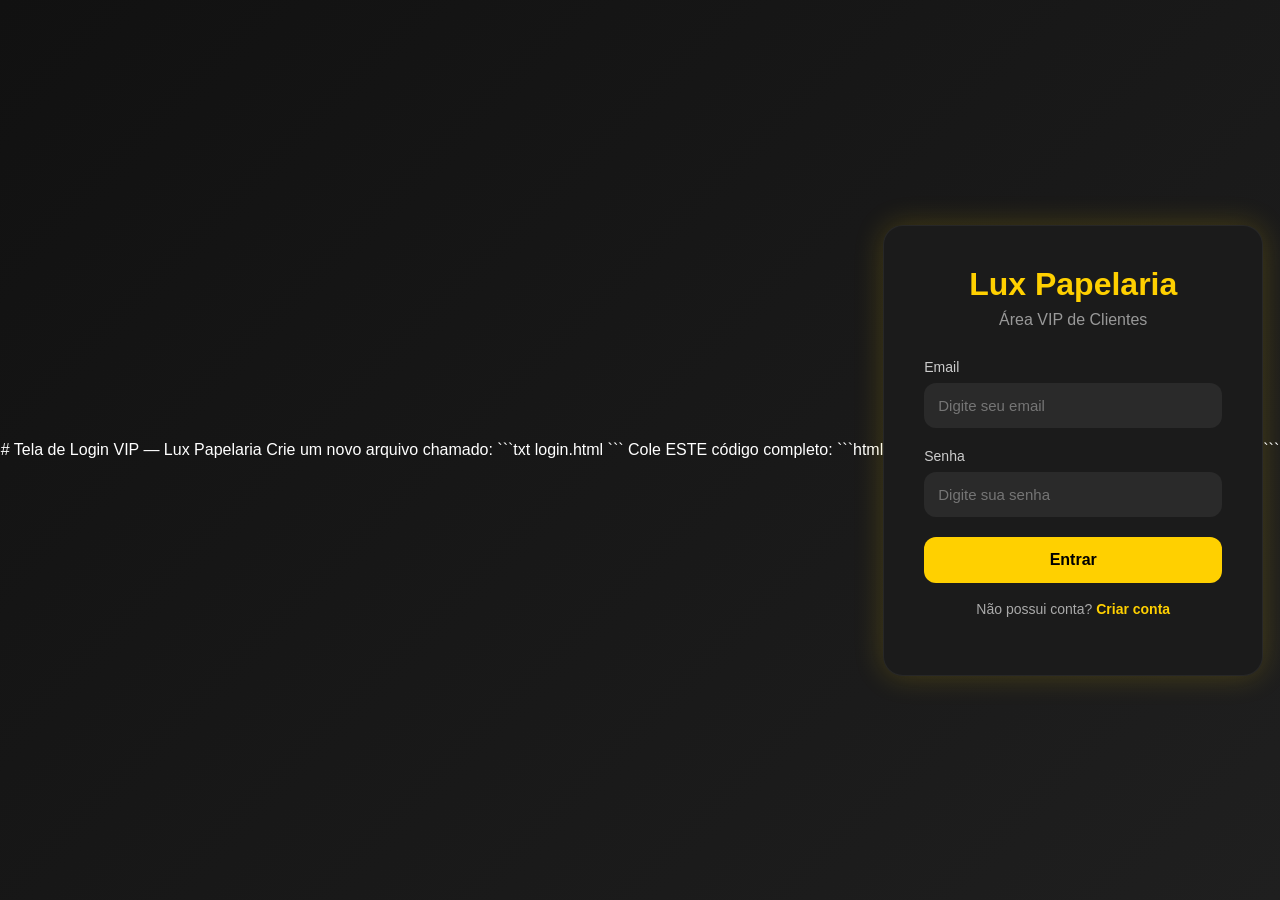
==== login.html @ b40fb64c "login vip criado" ====
# Tela de Login VIP — Lux Papelaria

Crie um novo arquivo chamado:

```txt
login.html
```

Cole ESTE código completo:

```html
<!DOCTYPE html>
<html lang="pt-BR">
<head>
  <meta charset="UTF-8" />
  <meta name="viewport" content="width=device-width, initial-scale=1.0" />
  <title>Área VIP - Lux Papelaria</title>

  <style>
    * {
      margin: 0;
      padding: 0;
      box-sizing: border-box;
      font-family: Arial, Helvetica, sans-serif;
    }

    body {
      background: linear-gradient(135deg, #111, #1f1f1f);
      height: 100vh;
      display: flex;
      justify-content: center;
      align-items: center;
      color: white;
    }

    .login-box {
      width: 380px;
      background: #1b1b1b;
      padding: 40px;
      border-radius: 20px;
      box-shadow: 0 0 30px rgba(255, 208, 0, 0.2);
      border: 1px solid rgba(255,255,255,0.05);
    }

    .logo {
      text-align: center;
      margin-bottom: 30px;
    }

    .logo h1 {
      color: #ffd000;
      font-size: 32px;
    }

    .logo p {
      color: #999;
      margin-top: 8px;
    }

    .input-group {
      margin-bottom: 20px;
    }

    .input-group label {
      display: block;
      margin-bottom: 8px;
      color: #ccc;
      font-size: 14px;
    }

    .input-group input {
      width: 100%;
      padding: 14px;
      border-radius: 12px;
      border: none;
      outline: none;
      background: #2a2a2a;
      color: white;
      font-size: 15px;
    }

    .btn {
      width: 100%;
      padding: 14px;
      border: none;
      border-radius: 12px;
      background: #ffd000;
      color: black;
      font-weight: bold;
      font-size: 16px;
      cursor: pointer;
      transition: 0.3s;
    }

    .btn:hover {
      transform: scale(1.02);
    }

    .create {
      text-align: center;
      margin-top: 18px;
      color: #aaa;
      font-size: 14px;
    }

    .create span {
      color: #ffd000;
      cursor: pointer;
      font-weight: bold;
    }

    #status {
      text-align: center;
      margin-top: 18px;
      color: #ffd000;
      font-size: 14px;
    }
  </style>
</head>
<body>

  <div class="login-box">

    <div class="logo">
      <h1>Lux Papelaria</h1>
      <p>Área VIP de Clientes</p>
    </div>

    <div class="input-group">
      <label>Email</label>
      <input type="email" id="email" placeholder="Digite seu email">
    </div>

    <div class="input-group">
      <label>Senha</label>
      <input type="password" id="senha" placeholder="Digite sua senha">
    </div>

    <button class="btn" onclick="login()">
      Entrar
    </button>

    <div class="create">
      Não possui conta?
      <span onclick="cadastro()">Criar conta</span>
    </div>

    <p id="status"></p>

  </div>

  <script type="module">

    import { initializeApp } from "https://www.gstatic.com/firebasejs/10.12.2/firebase-app.js";

    import {
      getAuth,
      signInWithEmailAndPassword,
      createUserWithEmailAndPassword
    } from "https://www.gstatic.com/firebasejs/10.12.2/firebase-auth.js";

    const firebaseConfig = {
      apiKey: AIzaSyBt3IoovnnYkdBNzTwXgaqVPaAgvOYbKf8",
      authDomain:"lux-papelaria.firebaseapp.com",
      projectId: "lux-papelaria",
      storageBucket: "lux-papelaria.firebasestorage.app",
      messagingSenderId: "651144008791",
      appId:"1:651144008791:web:16b818c1e870391ac53f12",
    };

    const app = initializeApp(firebaseConfig);
    const auth = getAuth(app);

    window.login = async function () {

      const email = document.getElementById("email").value;
      const senha = document.getElementById("senha").value;
      const status = document.getElementById("status");

      try {

        await signInWithEmailAndPassword(auth, email, senha);

        status.innerHTML = "Login realizado com sucesso!";

        setTimeout(() => {
          window.location.href = "index.html";
        }, 1500);

      } catch (error) {

        status.innerHTML = "Email ou senha inválidos";

      }
    }

    window.cadastro = async function () {

      const email = document.getElementById("email").value;
      const senha = document.getElementById("senha").value;
      const status = document.getElementById("status");

      try {

        await createUserWithEmailAndPassword(auth, email, senha);

        status.innerHTML = "Conta criada com sucesso!";

      } catch (error) {

        status.innerHTML = "Erro ao criar conta";

      }
    }

  </script>

</body>
</html>
```
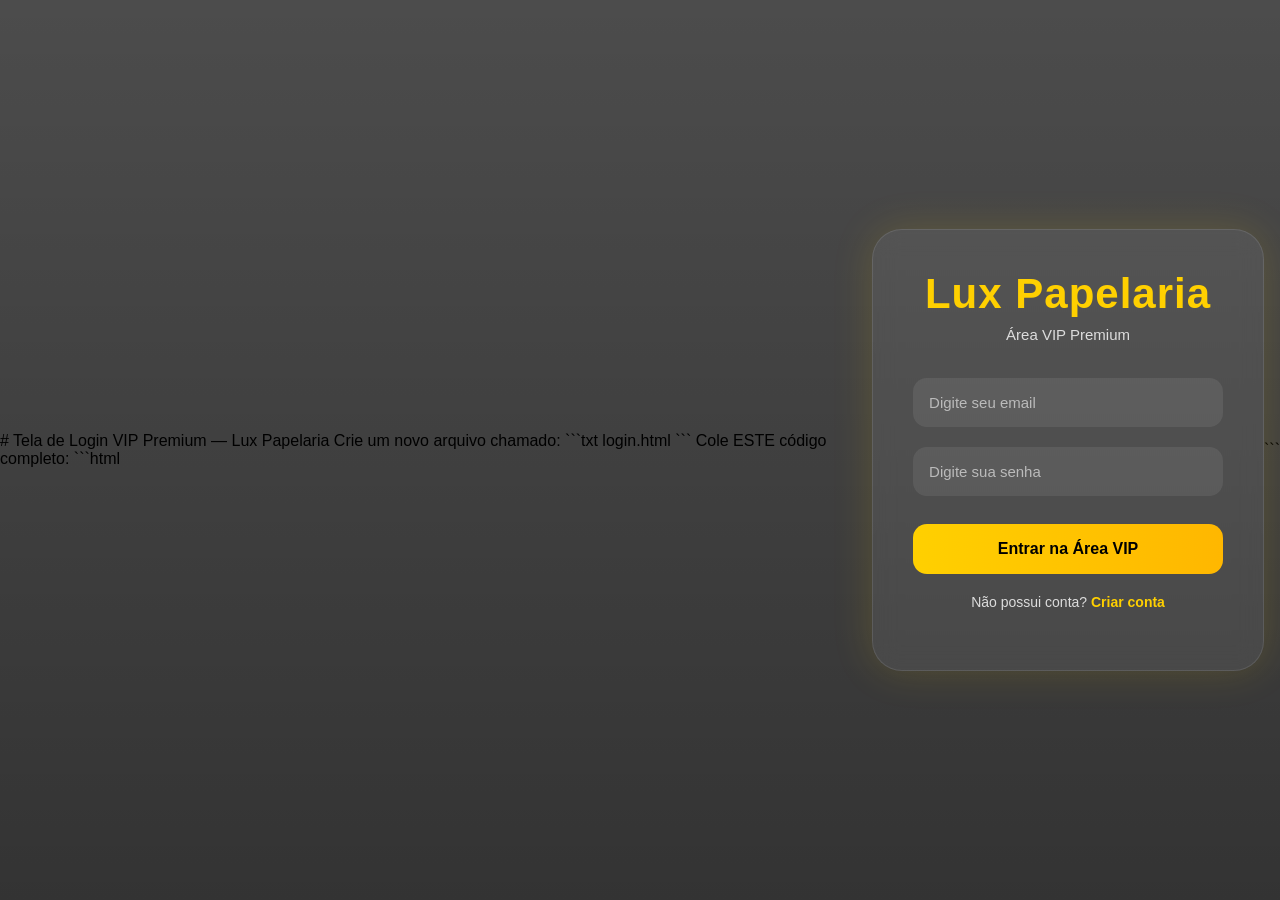
==== commit ae06c120: "login premium" ====
--- a/login.html
+++ b/login.html
@@ -1,4 +1,4 @@
-# Tela de Login VIP — Lux Papelaria
+# Tela de Login VIP Premium — Lux Papelaria
 
 Crie um novo arquivo chamado:
 
@@ -12,98 +12,122 @@
 <!DOCTYPE html>
 <html lang="pt-BR">
 <head>
-  <meta charset="UTF-8" />
-  <meta name="viewport" content="width=device-width, initial-scale=1.0" />
-  <title>Área VIP - Lux Papelaria</title>
+  <meta charset="UTF-8">
+  <meta name="viewport" content="width=device-width, initial-scale=1.0">
+  <title>Lux Papelaria | Área VIP</title>
 
   <style>
+
     * {
       margin: 0;
       padding: 0;
       box-sizing: border-box;
-      font-family: Arial, Helvetica, sans-serif;
+      font-family: 'Segoe UI', sans-serif;
     }
 
     body {
-      background: linear-gradient(135deg, #111, #1f1f1f);
       height: 100vh;
       display: flex;
       justify-content: center;
       align-items: center;
-      color: white;
-    }
-
-    .login-box {
-      width: 380px;
-      background: #1b1b1b;
+      background:
+      linear-gradient(rgba(0,0,0,0.7), rgba(0,0,0,0.8)),
+      url('https://images.unsplash.com/photo-1516321318423-f06f85e504b3?q=80&w=1600&auto=format&fit=crop') center/cover;
+      overflow: hidden;
+    }
+
+    .glass {
+      width: 420px;
       padding: 40px;
-      border-radius: 20px;
-      box-shadow: 0 0 30px rgba(255, 208, 0, 0.2);
-      border: 1px solid rgba(255,255,255,0.05);
+      border-radius: 30px;
+      background: rgba(255,255,255,0.08);
+      backdrop-filter: blur(12px);
+      border: 1px solid rgba(255,255,255,0.1);
+      box-shadow: 0 0 40px rgba(255, 208, 0, 0.15);
+      animation: fade 1s ease;
+    }
+
+    @keyframes fade {
+      from {
+        opacity: 0;
+        transform: translateY(20px);
+      }
+
+      to {
+        opacity: 1;
+        transform: translateY(0);
+      }
     }
 
     .logo {
       text-align: center;
-      margin-bottom: 30px;
+      margin-bottom: 35px;
     }
 
     .logo h1 {
       color: #ffd000;
-      font-size: 32px;
+      font-size: 42px;
+      margin-bottom: 8px;
+      letter-spacing: 1px;
     }
 
     .logo p {
-      color: #999;
-      margin-top: 8px;
-    }
-
-    .input-group {
+      color: #ddd;
+      font-size: 15px;
+    }
+
+    .input-box {
       margin-bottom: 20px;
     }
 
-    .input-group label {
-      display: block;
-      margin-bottom: 8px;
-      color: #ccc;
-      font-size: 14px;
-    }
-
-    .input-group input {
+    .input-box input {
       width: 100%;
-      padding: 14px;
-      border-radius: 12px;
+      padding: 16px;
       border: none;
-      outline: none;
-      background: #2a2a2a;
+      border-radius: 14px;
+      background: rgba(255,255,255,0.08);
       color: white;
       font-size: 15px;
+      outline: none;
+      transition: 0.3s;
+    }
+
+    .input-box input:focus {
+      border: 1px solid #ffd000;
+      box-shadow: 0 0 12px rgba(255,208,0,0.4);
+    }
+
+    .input-box input::placeholder {
+      color: #bbb;
     }
 
     .btn {
       width: 100%;
-      padding: 14px;
+      padding: 16px;
       border: none;
-      border-radius: 12px;
-      background: #ffd000;
+      border-radius: 14px;
+      background: linear-gradient(90deg,#ffd000,#ffb700);
       color: black;
       font-weight: bold;
       font-size: 16px;
       cursor: pointer;
       transition: 0.3s;
+      margin-top: 8px;
     }
 
     .btn:hover {
-      transform: scale(1.02);
-    }
-
-    .create {
+      transform: scale(1.03);
+      box-shadow: 0 0 25px rgba(255,208,0,0.5);
+    }
+
+    .bottom {
       text-align: center;
-      margin-top: 18px;
-      color: #aaa;
+      margin-top: 20px;
+      color: #ddd;
       font-size: 14px;
     }
 
-    .create span {
+    .bottom span {
       color: #ffd000;
       cursor: pointer;
       font-weight: bold;
@@ -111,36 +135,35 @@
 
     #status {
       text-align: center;
-      margin-top: 18px;
+      margin-top: 20px;
       color: #ffd000;
       font-size: 14px;
     }
+
   </style>
 </head>
 <body>
 
-  <div class="login-box">
+  <div class="glass">
 
     <div class="logo">
       <h1>Lux Papelaria</h1>
-      <p>Área VIP de Clientes</p>
-    </div>
-
-    <div class="input-group">
-      <label>Email</label>
+      <p>Área VIP Premium</p>
+    </div>
+
+    <div class="input-box">
       <input type="email" id="email" placeholder="Digite seu email">
     </div>
 
-    <div class="input-group">
-      <label>Senha</label>
+    <div class="input-box">
       <input type="password" id="senha" placeholder="Digite sua senha">
     </div>
 
     <button class="btn" onclick="login()">
-      Entrar
+      Entrar na Área VIP
     </button>
 
-    <div class="create">
+    <div class="bottom">
       Não possui conta?
       <span onclick="cadastro()">Criar conta</span>
     </div>
@@ -149,71 +172,71 @@
 
   </div>
 
-  <script type="module">
-
-    import { initializeApp } from "https://www.gstatic.com/firebasejs/10.12.2/firebase-app.js";
-
-    import {
-      getAuth,
-      signInWithEmailAndPassword,
-      createUserWithEmailAndPassword
-    } from "https://www.gstatic.com/firebasejs/10.12.2/firebase-auth.js";
-
-    const firebaseConfig = {
-      apiKey: AIzaSyBt3IoovnnYkdBNzTwXgaqVPaAgvOYbKf8",
-      authDomain:"lux-papelaria.firebaseapp.com",
-      projectId: "lux-papelaria",
-      storageBucket: "lux-papelaria.firebasestorage.app",
-      messagingSenderId: "651144008791",
-      appId:"1:651144008791:web:16b818c1e870391ac53f12",
-    };
-
-    const app = initializeApp(firebaseConfig);
-    const auth = getAuth(app);
-
-    window.login = async function () {
-
-      const email = document.getElementById("email").value;
-      const senha = document.getElementById("senha").value;
-      const status = document.getElementById("status");
-
-      try {
-
-        await signInWithEmailAndPassword(auth, email, senha);
-
-        status.innerHTML = "Login realizado com sucesso!";
-
-        setTimeout(() => {
-          window.location.href = "index.html";
-        }, 1500);
-
-      } catch (error) {
-
-        status.innerHTML = "Email ou senha inválidos";
-
-      }
-    }
-
-    window.cadastro = async function () {
-
-      const email = document.getElementById("email").value;
-      const senha = document.getElementById("senha").value;
-      const status = document.getElementById("status");
-
-      try {
-
-        await createUserWithEmailAndPassword(auth, email, senha);
-
-        status.innerHTML = "Conta criada com sucesso!";
-
-      } catch (error) {
-
-        status.innerHTML = "Erro ao criar conta";
-
-      }
-    }
-
-  </script>
+<script type="module">
+
+import { initializeApp } from "https://www.gstatic.com/firebasejs/10.12.2/firebase-app.js";
+
+import {
+  getAuth,
+  signInWithEmailAndPassword,
+  createUserWithEmailAndPassword
+} from "https://www.gstatic.com/firebasejs/10.12.2/firebase-auth.js";
+
+const firebaseConfig = {
+  apiKey: "AIzaSyBt3IoovnnYkdBNzTwXgaqVPaAgvOYbKf8",
+  authDomain: "lux-papelaria.firebaseapp.com",
+  projectId: "lux-papelaria",
+  storageBucket: "lux-papelaria.firebasestorage.app",
+  messagingSenderId: "651144008791",
+  appId: "1:651144008791:web:16b818c1e870391ac53f12","
+};
+
+const app = initializeApp(firebaseConfig);
+const auth = getAuth(app);
+
+window.login = async function () {
+
+  const email = document.getElementById('email').value;
+  const senha = document.getElementById('senha').value;
+  const status = document.getElementById('status');
+
+  try {
+
+    await signInWithEmailAndPassword(auth, email, senha);
+
+    status.innerHTML = 'Login realizado com sucesso!';
+
+    setTimeout(() => {
+      window.location.href = 'index.html';
+    }, 1500);
+
+  } catch (error) {
+
+    status.innerHTML = 'Email ou senha inválidos';
+
+  }
+}
+
+window.cadastro = async function () {
+
+  const email = document.getElementById('email').value;
+  const senha = document.getElementById('senha').value;
+  const status = document.getElementById('status');
+
+  try {
+
+    await createUserWithEmailAndPassword(auth, email, senha);
+
+    status.innerHTML = 'Conta criada com sucesso!';
+
+  } catch (error) {
+
+    status.innerHTML = 'Erro ao criar conta';
+
+  }
+}
+
+</script>
 
 </body>
 </html>
